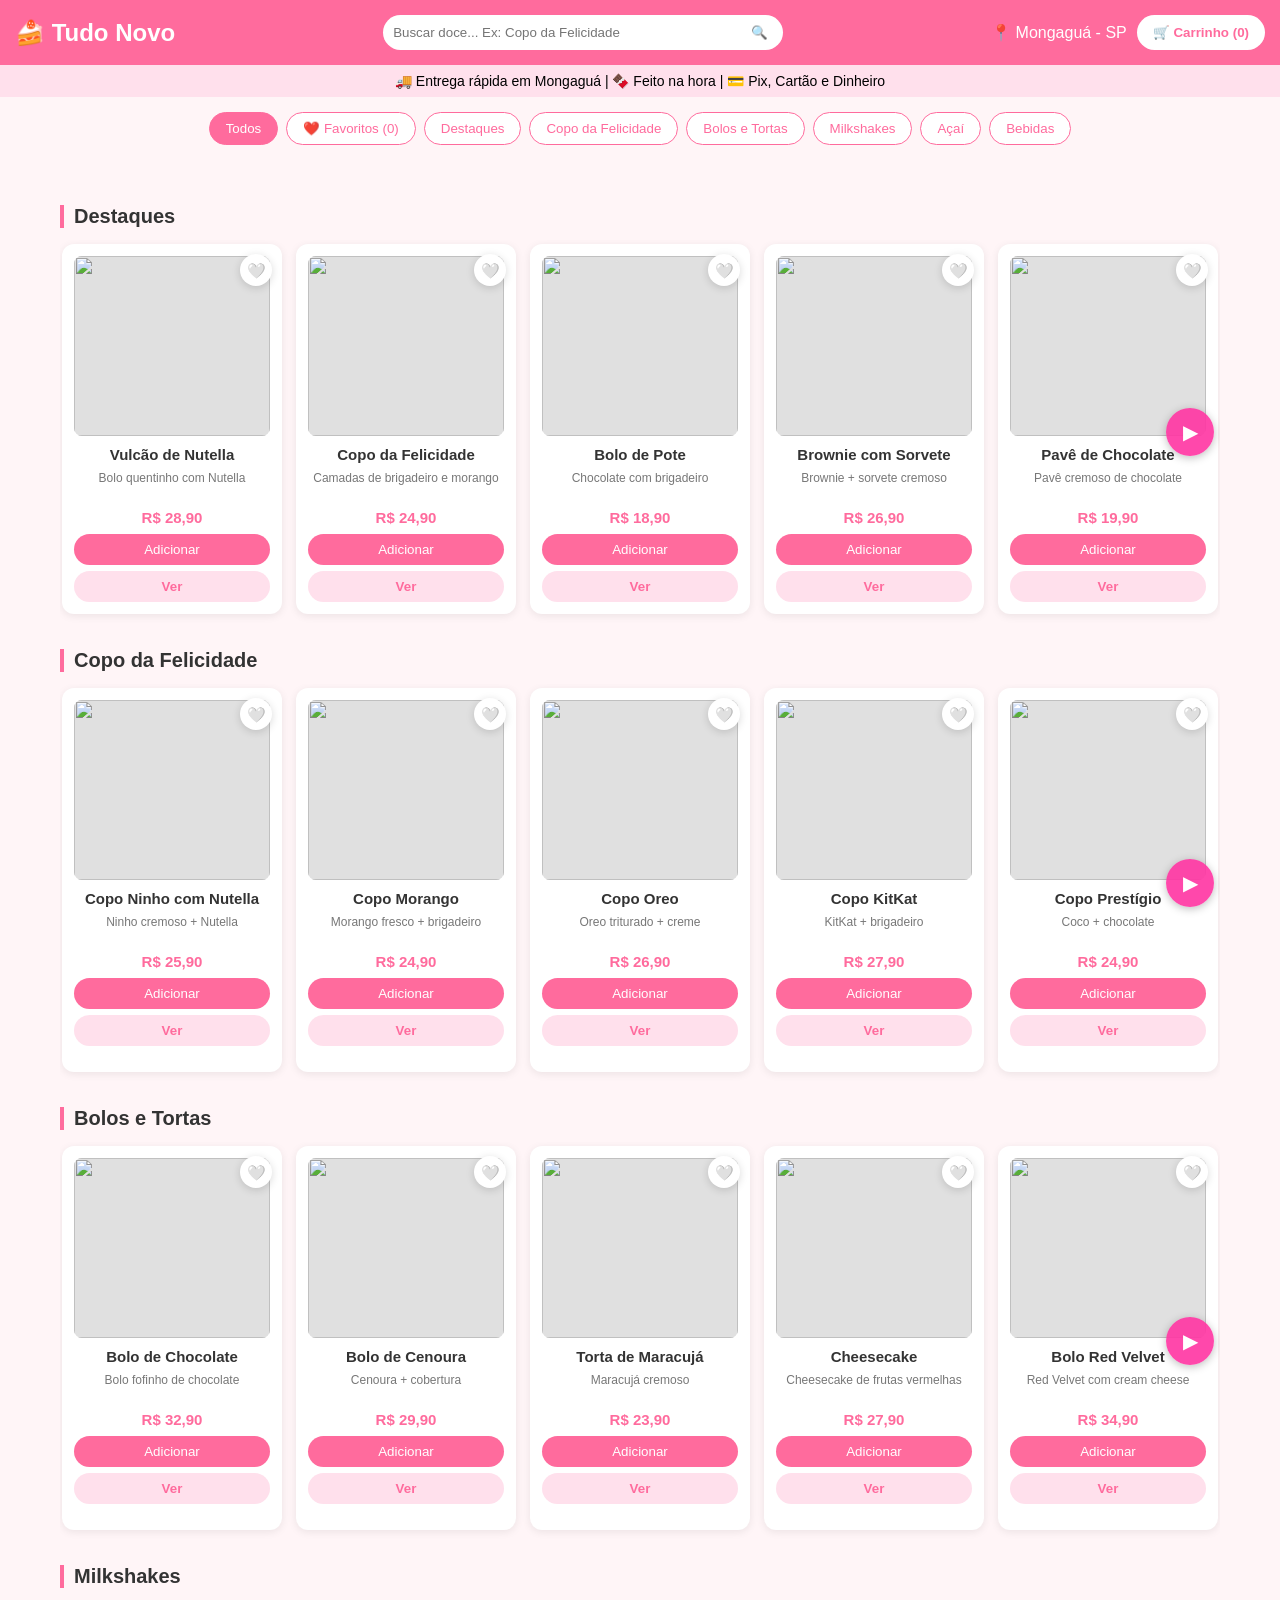
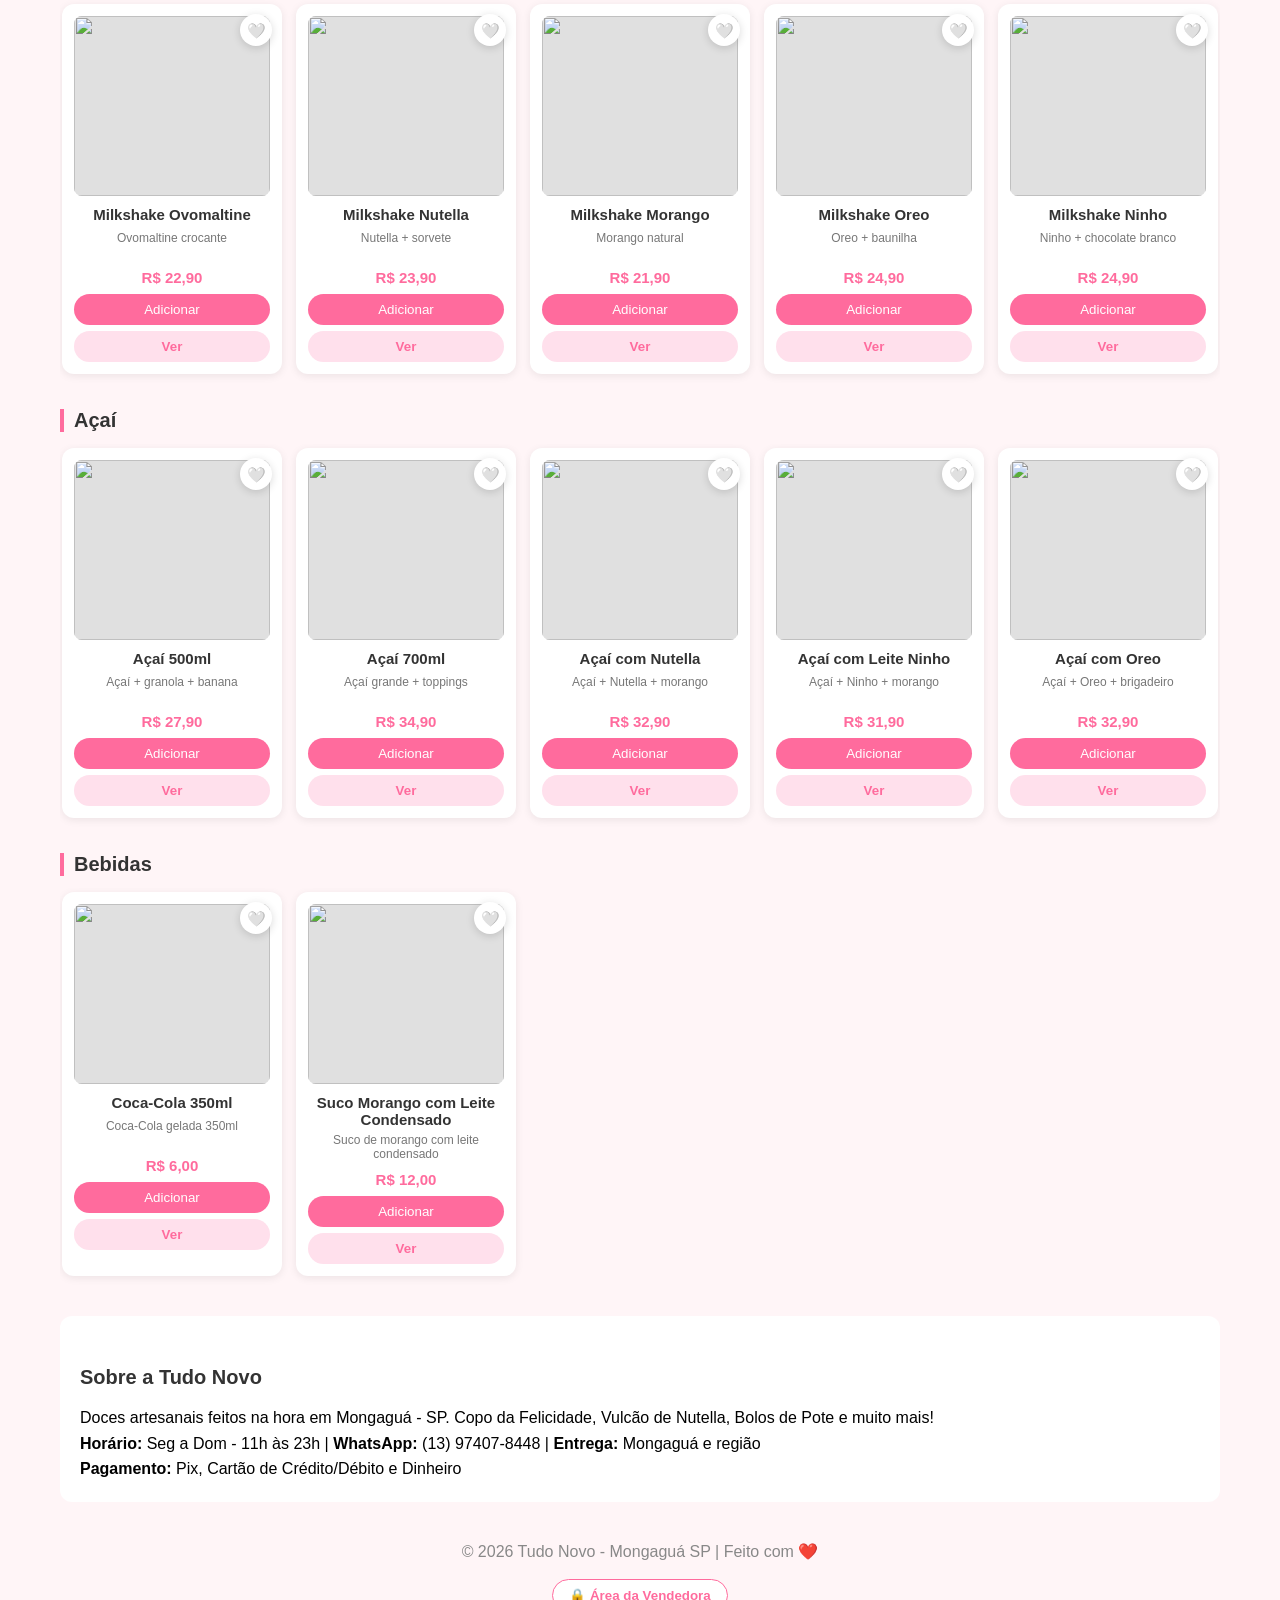
==== index.html @ 4a5af3af "tirar index da pasta" ====
<!DOCTYPE html>
<html lang="pt-BR">

<head>
    <meta charset="UTF-8">
    <meta name="viewport" content="width=device-width, initial-scale=1.0">
    <title>Tudo Novo - Sobremesas e Doces</title>
    <link rel="stylesheet" href="style.css">
    <style>
        /* Estilo do Login e Painel da Vendedora */
        .fundo-vendedora {
            display: none;
            position: fixed;
            inset: 0;
            background: rgba(0, 0, 0, 0.6);
            z-index: 999;
        }

        .modal-vendedora {
            display: none;
            position: fixed;
            top: 50%;
            left: 50%;
            transform: translate(-50%, -50%);
            background: #fff;
            padding: 25px;
            border-radius: 16px;
            width: 90%;
            max-width: 420px;
            z-index: 1000;
            box-shadow: 0 10px 30px rgba(0, 0, 0, 0.3);
        }

        .modal-vendedora h3 {
            margin: 0 0 10px;
            color: #ff6b9d;
        }

        .modal-vendedora input {
            width: 100%;
            padding: 12px;
            margin: 8px 0;
            border: 1px solid #ddd;
            border-radius: 10px;
            box-sizing: border-box;
        }

        .modal-vendedora button {
            width: 100%;
            padding: 12px;
            margin-top: 8px;
            border: none;
            border-radius: 10px;
            cursor: pointer;
            font-weight: bold;
        }

        .btn-entrar {
            background: #ff6b9d;
            color: #fff;
        }

        .btn-voltar {
            background: #eee;
            color: #333;
        }

        .btn-vendedora {
            background: #fff;
            border: 1px solid #ff6b9d;
            color: #ff6b9d;
            padding: 8px 16px;
            border-radius: 20px;
            cursor: pointer;
            font-weight: bold;
            margin-top: 10px;
        }

        .item-painel {
            display: flex;
            justify-content: space-between;
            align-items: center;
            padding: 10px 0;
            border-bottom: 1px solid #eee;
            gap: 8px;
            flex-wrap: wrap;
        }

        .item-painel b {
            flex: 1;
            font-size: 14px;
            min-width: 140px;
        }

        .item-painel button {
            width: auto;
            padding: 6px 10px;
            font-size: 13px;
        }

        .btn-disponivel {
            background: #d4edda;
            color: #155724;
        }

        .btn-esgotado {
            background: #f8d7da;
            color: #721c24;
        }

        #lista-painel {
            max-height: 350px;
            overflow-y: auto;
            margin-top: 10px;
        }

        /* ===== CONTROLE - NÚMERO + - SÓ NO PAINEL ===== */
        .controle-estoque {
            display: flex;
            align-items: center;
            gap: 6px;
        }

        .controle-estoque button {
            width: 32px !important;
            height: 32px !important;
            padding: 0 !important;
            border-radius: 50% !important;
            background: #ff6b9d !important;
            color: #fff !important;
            font-size: 18px !important;
            line-height: 1 !important;
        }

        .num-estoque {
            min-width: 30px;
            text-align: center;
            font-weight: bold;
            font-size: 15px;
            background: #fff7f0;
            border: 1px solid #ddd;
            border-radius: 8px;
            padding: 5px 6px;
        }

        .status-painel {
            font-size: 12px;
            min-width: 90px;
            text-align: right;
        }

        /* ===== BOLINHA VERMELHA - ESTOQUE BAIXO OU ESGOTADO ===== */
        .bolinha-vermelha {
            display: inline-block;
            width: 12px;
            height: 12px;
            background: #ff0000;
            border-radius: 50%;
            margin-right: 6px;
            vertical-align: middle;
            box-shadow: 0 0 5px #ff0000;
        }

        .legenda-bolinha {
            font-size: 12px;
            color: #666;
            margin: 6px 0 0;
        }
    </style>
</head>

<body>
    <header>
        <div class="logo">🍰 Tudo Novo</div>
        <div class="busca">
            <input type="text" id="busca" placeholder="Buscar doce... Ex: Copo da Felicidade">
            <button onclick="buscar()">🔍</button>
        </div>
        <div class="header-acoes">
            <span id="endereco-topo">📍 Mongaguá - SP</span>
            <button class="btn-carrinho" onclick="abrirCarrinho()">🛒 Carrinho (<span
                    id="contador-carrinho">0</span>)</button>
        </div>
    </header>

    <div class="faixa">🚚 Entrega rápida em Mongaguá | 🍫 Feito na hora | 💳 Pix, Cartão e Dinheiro</div>

    <nav class="categorias">
        <button onclick="filtrarCategoria('Todos')" class="ativo">Todos</button>
        <button onclick="filtrarCategoria('Favoritos')">❤️ Favoritos (<span id="contador-fav">0</span>)</button>
        <button onclick="filtrarCategoria('Destaques')">Destaques</button>
        <button onclick="filtrarCategoria('Copo')">Copo da Felicidade</button>
        <button onclick="filtrarCategoria('Bolos')">Bolos e Tortas</button>
        <button onclick="filtrarCategoria('Milkshake')">Milkshakes</button>
        <button onclick="filtrarCategoria('Acai')">Açaí</button>
        <button onclick="filtrarCategoria('Bebidas')">Bebidas</button>
    </nav>

    <main>
        <div id="bloco-favoritos" style="display:none">
            <h2>❤️ Meus Favoritos</h2>
            <div class="carrossel-wrap" data-cat="Favoritos">
                <div class="carrossel" id="carrossel-favoritos"></div>
                <button class="seta-esquerda">◀</button>
                <button class="seta-direita">▶</button>
            </div>
            <div id="favoritos-vazio" class="vazio-fav" style="display:none">Você ainda não favoritou nada 😢<br>Clique
                no 🤍 dos doces que você ama!</div>
        </div>

        <h2>Destaques</h2>
        <div class="carrossel-wrap" data-cat="Destaques">
            <div class="carrossel" id="carrossel-destaques"></div>
            <button class="seta-esquerda">◀</button>
            <button class="seta-direita">▶</button>
        </div>

        <h2>Copo da Felicidade</h2>
        <div class="carrossel-wrap" data-cat="Copo">
            <div class="carrossel" id="carrossel-copo"></div>
            <button class="seta-esquerda">◀</button>
            <button class="seta-direita">▶</button>
        </div>

        <h2>Bolos e Tortas</h2>
        <div class="carrossel-wrap" data-cat="Bolos">
            <div class="carrossel" id="carrossel-bolos"></div>
            <button class="seta-esquerda">◀</button>
            <button class="seta-direita">▶</button>
        </div>

        <h2>Milkshakes</h2>
        <div class="carrossel-wrap" data-cat="Milkshake">
            <div class="carrossel" id="carrossel-milkshake"></div>
            <button class="seta-esquerda">◀</button>
            <button class="seta-direita">▶</button>
        </div>

        <h2>Açaí</h2>
        <div class="carrossel-wrap" data-cat="Acai">
            <div class="carrossel" id="carrossel-acai"></div>
            <button class="seta-esquerda">◀</button>
            <button class="seta-direita">▶</button>
        </div>

        <h2>Bebidas</h2>
        <div class="carrossel-wrap" data-cat="Bebidas">
            <div class="carrossel" id="carrossel-bebidas"></div>
            <button class="seta-esquerda">◀</button>
            <button class="seta-direita">▶</button>
        </div>

        <div id="bloco-busca" style="display:none">
            <h2>Resultado da Busca</h2>
            <div id="resultado-busca" class="grade-busca"></div>
            <button onclick="limparBusca()"
                style="margin-top:10px;background:#fff;border:1px solid #ff6b9d;color:#ff6b9d;padding:8px 16px;border-radius:20px;cursor:pointer">✖
                Limpar busca</button>
        </div>

        <section class="info-loja">
            <h2>Sobre a Tudo Novo</h2>
            <p>Doces artesanais feitos na hora em Mongaguá - SP. Copo da Felicidade, Vulcão de Nutella, Bolos de Pote e
                muito mais!</p>
            <p><b>Horário:</b> Seg a Dom - 11h às 23h | <b>WhatsApp:</b> (13) 97407-8448 | <b>Entrega:</b> Mongaguá e
                região</p>
            <p><b>Pagamento:</b> Pix, Cartão de Crédito/Débito e Dinheiro</p>
        </section>
    </main>

    <div id="fundo-carrinho" class="fundo" onclick="fecharCarrinho()"></div>
    <aside id="carrinho-lateral">
        <div class="carrinho-topo">
            <h3>🛒 Seu Carrinho</h3>
            <button onclick="fecharCarrinho()">✖</button>
        </div>
        <div id="itens-carrinho"></div>
        <div class="carrinho-entrega">
            <label>Tipo de entrega:</label>
            <select id="tipo-entrega" onchange="atualizarTotal()">
                <option value="entrega">🚚 Entrega - R$ 5,00</option>
                <option value="retirada">🏃 Retirada no local - Grátis</option>
            </select>
            <input type="text" id="endereco" placeholder="Seu endereço completo...">
            <input type="text" id="nome-cliente" placeholder="Seu nome...">
            <input type="text" id="obs" placeholder="Observação... Ex: sem morango">
            <label>Forma de pagamento:</label>
            <select id="pagamento" onchange="mostrarPix()">
                <option value="Pix">Pix</option>
                <option value="Cartao">Cartão na entrega</option>
                <option value="Dinheiro">Dinheiro</option>
            </select>
            <div id="area-pix" style="display:none">
                <p><b>Chave Pix:</b> <span id="chave-pix">tudonovo@gmail.com</span></p>
                <button onclick="copiarPix()">📋 Copiar Chave Pix</button>
                <p>Após pagar, mande o comprovante no sApp.</p>
            </div>
        </div>
        <div class="carrinho-total">
            <p>Subtotal: <span id="subtotal">R$ 0,00</span></p>
            <p>Entrega: <span id="valor-entrega">R$ 5,00</span></p>
            <p><b>Total: <span id="total">R$ 0,00</span></b></p>
            <button class="btn-finalizar" onclick="finalizarPedido()">Finalizar no WhatsApp ✅</button>
            <button class="btn-limpar" onclick="limparCarrinho()">Limpar carrinho</button>
        </div>
    </aside>

    <footer>
        <p>© 2026 Tudo Novo - Mongaguá SP | Feito com ❤️</p>
        <button class="btn-vendedora" onclick="abrirLoginVendedora()">🔒 Área da Vendedora</button>
    </footer>

    <!-- LOGIN DA VENDEDORA -->
    <div id="fundo-vendedora" class="fundo-vendedora" onclick="fecharLoginVendedora()"></div>

    <div id="login-vendedora" class="modal-vendedora">
        <h3>🔒 Login da Vendedora</h3>
        <p style="font-size:14px;color:#666;margin:0;">Só você tem acesso. Coloque sua senha:</p>
        <input type="password" id="senha-vendedora" placeholder="Digite sua senha">
        <p id="erro-senha" style="color:red;font-size:13px;display:none;">Senha errada, tenta de novo!</p>
        <button class="btn-entrar" onclick="entrarPainel()">Entrar</button>
        <button class="btn-voltar" onclick="fecharLoginVendedora()">Voltar para o site</button>
    </div>

    <!-- PAINEL DA VENDEDORA -->
    <div id="painel-vendedora" class="modal-vendedora" style="max-width:520px;">
        <h3>🍰 Painel da Vendedora</h3>
        <p style="font-size:14px;color:#666;margin:0;">Use - e + para mudar o estoque. Cliente só vê Disponível /
            Esgotado:</p>
        <p class="legenda-bolinha"><span class="bolinha-vermelha"></span> = 5 ou menos, ou esgotado - tá acabando!</p>
        <div id="lista-painel"></div>
        <button class="btn-voltar" onclick="fecharPainelVendedora()">Sair do Painel</button>
    </div>

    <script src="script.js"></script>
    <script>
        // ===== PAINEL.JS DENTRO DO HTML - PRA NÃO DAR ERRO DE ARQUIVO =====
        const SENHA_VENDEDORA = "1234";

        function abrirLoginVendedora() {
            document.getElementById("login-vendedora").style.display = "block";
            document.getElementById("fundo-vendedora").style.display = "block";
        }
        function fecharLoginVendedora() {
            document.getElementById("login-vendedora").style.display = "none";
            document.getElementById("fundo-vendedora").style.display = "none";
        }
        function entrarPainel() {
            const senha = document.getElementById("senha-vendedora").value;
            if (senha === SENHA_VENDEDORA) {
                document.getElementById("erro-senha").style.display = "none";
                fecharLoginVendedora();
                document.getElementById("painel-vendedora").style.display = "block";
                document.getElementById("fundo-vendedora").style.display = "block";
                montarPainel();
            } else {
                document.getElementById("erro-senha").style.display = "block";
            }
        }
        function fecharPainelVendedora() {
            document.getElementById("painel-vendedora").style.display = "none";
            document.getElementById("fundo-vendedora").style.display = "none";
            document.getElementById("senha-vendedora").value = "";
        }
        function getEstoquePainel(id) {
            let estoques = {};
            try { estoques = JSON.parse(localStorage.getItem('estoquesTudoNovo') || '{}'); } catch (e) { }
            if (estoques[id] === undefined) estoques[id] = 10;
            return estoques[id];
        }
        function salvarEstoquePainel(id, novo) {
            let estoquesSalvos = {};
            try { estoquesSalvos = JSON.parse(localStorage.getItem('estoquesTudoNovo') || '{}'); } catch (e) { }
            estoquesSalvos[id] = novo;
            localStorage.setItem('estoquesTudoNovo', JSON.stringify(estoquesSalvos));

            // CORREÇÃO AUTOMÁTICA: atualiza a memória que o site está usando agora, sem precisar dar F5
            try {
                if (typeof estoques !== 'undefined' && estoques) estoques[id] = novo;
            } catch (e) { }
            try {
                if (typeof window !== 'undefined' && window.estoques) window.estoques[id] = novo;
            } catch (e) { }
            // Atualiza também o produto direto no PRODUTOS
            try {
                if (typeof PRODUTOS !== 'undefined' && PRODUTOS) {
                    const prod = PRODUTOS.find(p => p.id === id);
                    if (prod) {
                        prod.estoque = novo;
                        prod.disponivel = novo > 0;
                        prod.esgotado = novo === 0;
                    }
                }
            } catch (e) { }

            if (typeof PRODUTOS !== 'undefined') {
                const esgotados = PRODUTOS.filter(p => {
                    const q = p.id === id ? novo : getEstoquePainel(p.id);
                    return q === 0;
                }).map(p => p.id);
                localStorage.setItem('esgotadosTudoNovo', JSON.stringify(esgotados));
            }
        }
        function montarPainel() {
            const lista = document.getElementById("lista-painel");
            if (!lista) return;
            const produtosBase = (typeof PRODUTOS !== "undefined" && PRODUTOS.length) ? PRODUTOS : [];
            // ORDEM ALFABÉTICA A-Z - NÃO MUDA A ORDEM DO SITE, SÓ DO PAINEL
            const produtos = [...produtosBase].sort((a, b) => a.nome.localeCompare(b.nome, 'pt-BR'));
            lista.innerHTML = "";
            produtos.forEach(p => {
                const qtd = getEstoquePainel(p.id);
                const status = qtd > 0 ? '✅ Disponível' : '⛔ Esgotado';
                // BOLINHA VERMELHA: 5 ou menos, ou zerado
                const bolinha = qtd <= 5 ? `<span class="bolinha-vermelha" id="bolinha-${p.id}"></span>` : `<span class="bolinha-vermelha" id="bolinha-${p.id}" style="display:none"></span>`;
                const div = document.createElement("div");
                div.className = "item-painel";
                div.innerHTML = `
      <b>${bolinha}${p.nome}</b>
      <div class="controle-estoque">
        <button onclick="alterarEstoquePainel(${p.id}, -1)">-</button>
        <span class="num-estoque" id="num-${p.id}">${qtd}</span>
        <button onclick="alterarEstoquePainel(${p.id}, 1)">+</button>
      </div>
      <span class="status-painel" id="status-${p.id}">${status}</span>
    `;
                lista.appendChild(div);
            });
        }
        function alterarEstoquePainel(id, delta) {
            let novo = getEstoquePainel(id) + delta;
            if (novo < 0) novo = 0;
            if (novo > 999) novo = 999;
            salvarEstoquePainel(id, novo);
            const elNum = document.getElementById(`num-${id}`);
            const elStatus = document.getElementById(`status-${id}`);
            const elBolinha = document.getElementById(`bolinha-${id}`);
            if (elNum) elNum.textContent = novo;
            if (elStatus) elStatus.textContent = novo > 0 ? '✅ Disponível' : '⛔ Esgotado';
            // Atualiza a bolinha na hora também, sem precisar fechar o painel
            if (elBolinha) elBolinha.style.display = novo <= 5 ? 'inline-block' : 'none';

            // CORREÇÃO AUTOMÁTICA: força o site redesenhar na hora, sem a setinha
            try {
                if (typeof estoques !== 'undefined' && estoques) estoques[id] = novo;
            } catch (e) { }
            if (typeof aplicarEstoques === 'function') aplicarEstoques();
            if (typeof renderizarProdutos === 'function') renderizarProdutos();
            if (typeof renderizarFavoritos === 'function') renderizarFavoritos();
            if (typeof filtrarCategoria === 'function') {
                try { filtrarCategoria('Todos'); } catch (e) { }
            }
        }
    </script>

</body>

</html>
---- style.css ----
* { margin: 0; padding: 0; box-sizing: border-box; font-family: Arial, sans-serif; }
body { background: #fff5f7; }
header { background: #ff6b9d; padding: 15px; display: flex; justify-content: space-between; align-items: center; color: #fff; gap: 10px; flex-wrap: wrap; }
.logo { font-size: 24px; font-weight: bold; }
.busca { display: flex; flex: 1; max-width: 400px; }
.busca input { flex: 1; padding: 10px; border: 0; border-radius: 20px 0 0 20px; outline: none; }
.busca button { padding: 10px 15px; border: 0; background: #fff; border-radius: 0 20px 20px 0; cursor: pointer; }
.header-acoes { display: flex; gap: 10px; align-items: center; }
.btn-carrinho { background: #fff; color: #ff6b9d; border: 0; padding: 10px 16px; border-radius: 20px; font-weight: bold; cursor: pointer; }
.faixa { background: #ffe0ec; text-align: center; padding: 8px; font-size: 14px; }
.categorias { display: flex; gap: 8px; justify-content: center; flex-wrap: wrap; padding: 15px; }
.categorias button { padding: 8px 16px; border: 1px solid #ff6b9d; background: #fff; color: #ff6b9d; border-radius: 20px; cursor: pointer; }
.categorias button.ativo, .categorias button:hover { background: #ff6b9d; color: #fff; }
main { max-width: 1200px; margin: 0 auto; padding: 20px; }
.info-loja { background: #fff; padding: 20px; border-radius: 12px; margin-top: 30px; line-height: 1.6; }
.info-loja h2 { border-left: none; padding-left: 0; }
footer { text-align: center; padding: 20px; color: #888; }

/* ============ TÍTULOS COMO ANTES ============ */
h2 { margin: 25px 0 12px 0; color: #333; font-size: 20px; border-left: 4px solid #ff6b9d; padding-left: 10px; }

/* ============ CARROSSEL - PERFEITO, NÃO MEXER ============ */
.carrossel-wrap { position: relative; overflow: hidden; }
.carrossel { display: flex; gap: 14px; transition: transform 0.4s ease; padding: 4px 2px 10px 2px; }

/* ============ CARDS COMO ANTES ============ */
.carrossel .card {
  min-width: calc((100% - 56px) / 5);
  max-width: calc((100% - 56px) / 5);
  flex-shrink: 0; background: #fff; border-radius: 12px; padding: 12px;
  box-shadow: 0 2px 8px rgba(0,0,0,0.08); text-align: center; overflow: hidden;
  position: relative;
}
.carrossel .card img { width: 100%; height: 180px; object-fit: cover; border-radius: 8px; background: #e0e0e0; display: block; }
.carrossel .card h3 { font-size: 15px; margin: 10px 0 5px 0; min-height: 20px; color: #333; }
.carrossel .card .desc { font-size: 12px; color: #777; margin-bottom: 6px; min-height: 32px; }
.carrossel .card .preco { color: #ff6b9d; font-weight: bold; margin-bottom: 8px; font-size: 15px; }
.carrossel .card .botoes { display: flex; flex-direction: column; gap: 6px; }
.carrossel .card .btn-add { background: #ff6b9d; color: #fff; border: 0; padding: 8px 14px; border-radius: 20px; cursor: pointer; width: 100%; }
.carrossel .card .btn-add:hover { background: #e05585; }
.carrossel .card .btn-ver { background: #ffe0ec; color: #ff6b9d; border: 0; padding: 8px 14px; border-radius: 20px; cursor: pointer; width: 100%; font-weight: bold; }

/* ============ CORAÇÃO DENTRO DOS CARDS - IGUAL 2ª IMAGEM ============ */
.btn-fav {
  position: absolute; top: 10px; right: 10px;
  width: 32px; height: 32px;
  border-radius: 50%;
  background: #fff;
  border: 0;
  font-size: 15px;
  cursor: pointer;
  box-shadow: 0 2px 8px rgba(0,0,0,0.15);
  z-index: 2;
  display: flex; align-items: center; justify-content: center;
  line-height: 1;
  padding: 0;
}
.btn-fav.ativo { background: #ffe0ec; }

/* ============ SETINHA DO CARROSSEL - MAIOR + COR #ff35a2e6 ============ */
.seta-esquerda, .seta-direita {
  position: absolute; top: 50%; transform: translateY(-50%);
  width: 48px; height: 48px; border-radius: 50%; background: #ff35a2e6;
  color: #fff; border: 0; box-shadow: 0 2px 8px rgba(0,0,0,0.25);
  font-size: 20px; cursor: pointer; z-index: 5;
  display: flex; align-items: center; justify-content: center;
}
.seta-esquerda:hover, .seta-direita:hover { background: #ff35a2e6; color: #fff; }
.seta-esquerda { left: 6px; } .seta-direita { right: 6px; }

/* BUSCA - MESMO ESTILO DO CARD DE ANTES */
.grade-busca { display: flex; flex-wrap: wrap; gap: 14px; }
.grade-busca .card { width: calc((100% - 56px) / 5); background: #fff; border-radius: 12px; padding: 12px; box-shadow: 0 2px 8px rgba(0,0,0,0.08); text-align: center; position: relative; }
.grade-busca .card img { width: 100%; height: 180px; object-fit: cover; border-radius: 8px; background: #e0e0e0; }
.grade-busca .card h3 { font-size: 15px; margin: 10px 0 5px 0; }
.grade-busca .card .desc { font-size: 12px; color: #777; margin-bottom: 6px; }
.grade-busca .card .preco { color: #ff6b9d; font-weight: bold; margin-bottom: 8px; }
.grade-busca .card .btn-add { background: #ff6b9d; color: #fff; border: 0; padding: 8px 14px; border-radius: 20px; cursor: pointer; width: 100%; }
.grade-busca .card .btn-ver { background: #ffe0ec; color: #ff6b9d; border: 0; padding: 8px 14px; border-radius: 20px; cursor: pointer; width: 100%; font-weight: bold; margin-top: 6px; }

/* CARRINHO */
.fundo { display: none; position: fixed; inset: 0; background: rgba(0,0,0,0.5); z-index: 90; }
.fundo.aberto { display: block; }
#carrinho-lateral { position: fixed; top: 0; right: -400px; width: 380px; max-width: 95vw; height: 100%; background: #fff; z-index: 100; transition: right 0.3s; display: flex; flex-direction: column; }
#carrinho-lateral.aberto { right: 0; }
.carrinho-topo { display: flex; justify-content: space-between; align-items: center; padding: 15px; background: #ff6b9d; color: #fff; }
.carrinho-topo button { background: none; border: 0; color: #fff; font-size: 18px; cursor: pointer; }
#itens-carrinho { flex: 1; overflow-y: auto; padding: 10px; }
.item-carrinho { display: flex; gap: 10px; align-items: center; border-bottom: 1px solid #eee; padding: 10px 0; }
.item-carrinho img { width: 60px; height: 60px; object-fit: cover; border-radius: 8px; background: #eee; }
.item-carrinho .info { flex: 1; }
.item-carrinho .qtd button { width: 26px; height: 26px; border-radius: 50%; border: 1px solid #ddd; background: #fff; cursor: pointer; }
.carrinho-entrega { padding: 12px; border-top: 1px solid #eee; display: flex; flex-direction: column; gap: 8px; }
.carrinho-entrega input, .carrinho-entrega select { padding: 9px; border: 1px solid #ddd; border-radius: 8px; }
#area-pix { background: #fff5f7; padding: 10px; border-radius: 8px; font-size: 13px; }
#area-pix button { background: #ff6b9d; color: #fff; border: 0; padding: 8px; border-radius: 8px; cursor: pointer; margin: 5px 0; }
.carrinho-total { padding: 15px; border-top: 2px solid #ff6b9d; }
.btn-finalizar { width: 100%; background: #25d366; color: #fff; border: 0; padding: 12px; border-radius: 10px; font-weight: bold; cursor: pointer; margin-top: 8px; }
.btn-limpar { width: 100%; background: none; border: 0; color: #999; padding: 8px; cursor: pointer; }

@media (max-width: 992px) {
  .carrossel .card { min-width: calc((100% - 14px) / 2); max-width: calc((100% - 14px) / 2); }
  .grade-busca .card { width: calc((100% - 14px) / 2); }
}
@media (max-width: 768px) {
  .carrossel .card { min-width: 100%; max-width: 100%; }
  .grade-busca .card { width: 100%; }
  .seta-esquerda { left: 2px; } .seta-direita { right: 2px; }
  header { flex-direction: column; } .busca { width: 100%; max-width: none; }
}

/* ============ LOGIN E PAINEL DA VENDEDORA - NOVO, NÃO MEXER NO RESTO ============ */
footer { display: flex; flex-direction: column; align-items: center; gap: 8px; }
.btn-vendedora { background: #fff; border: 1px solid #ff6b9d; color: #ff6b9d; padding: 8px 16px; border-radius: 20px; cursor: pointer; font-weight: bold; }
.btn-vendedora:hover { background: #ff6b9d; color: #fff; }

.fundo-vendedora { display: none; position: fixed; inset: 0; background: rgba(0,0,0,0.6); z-index: 999; }
.modal-vendedora { display: none; position: fixed; top: 50%; left: 50%; transform: translate(-50%,-50%); background: #fff; padding: 25px; border-radius: 16px; width: 90%; max-width: 420px; z-index: 1000; box-shadow: 0 10px 30px rgba(0,0,0,0.3); text-align: left; }
.modal-vendedora h3 { margin: 0 0 10px; color: #ff6b9d; font-size: 20px; border: none; padding: 0; }
.modal-vendedora p { font-size: 14px; color: #666; margin: 0 0 8px; }
.modal-vendedora input { width: 100%; padding: 12px; margin: 8px 0; border: 1px solid #ddd; border-radius: 10px; }
.modal-vendedora button { width: 100%; padding: 12px; margin-top: 8px; border: none; border-radius: 10px; cursor: pointer; font-weight: bold; }
.btn-entrar { background: #ff6b9d; color: #fff; }
.btn-voltar { background: #eee; color: #333; }
#erro-senha { color: red !important; font-size: 13px; display: none; }

#painel-vendedora { max-width: 520px; }
#lista-painel { max-height: 350px; overflow-y: auto; margin-top: 10px; }
.item-painel { display: flex; justify-content: space-between; align-items: center; padding: 10px 0; border-bottom: 1px solid #eee; gap: 8px; }
.item-painel b { flex: 1; font-size: 14px; color: #333; }
.item-painel button { width: auto; padding: 6px 12px; font-size: 13px; margin: 0; }
.btn-disponivel { background: #d4edda; color: #155724; }
.btn-esgotado { background: #f8d7da; color: #721c24; }

/* Card esgotado na vitrine - quando a vendedora marcar esgotado */
.card.esgotado { opacity: 0.6; }
.card.esgotado .btn-add { background: #ccc !important; cursor: not-allowed; }
.badge-esgotado { position: absolute; top: 10px; left: 10px; background: #ff4757; color: #fff; font-size: 11px; font-weight: bold; padding: 4px 8px; border-radius: 10px; z-index: 3; }
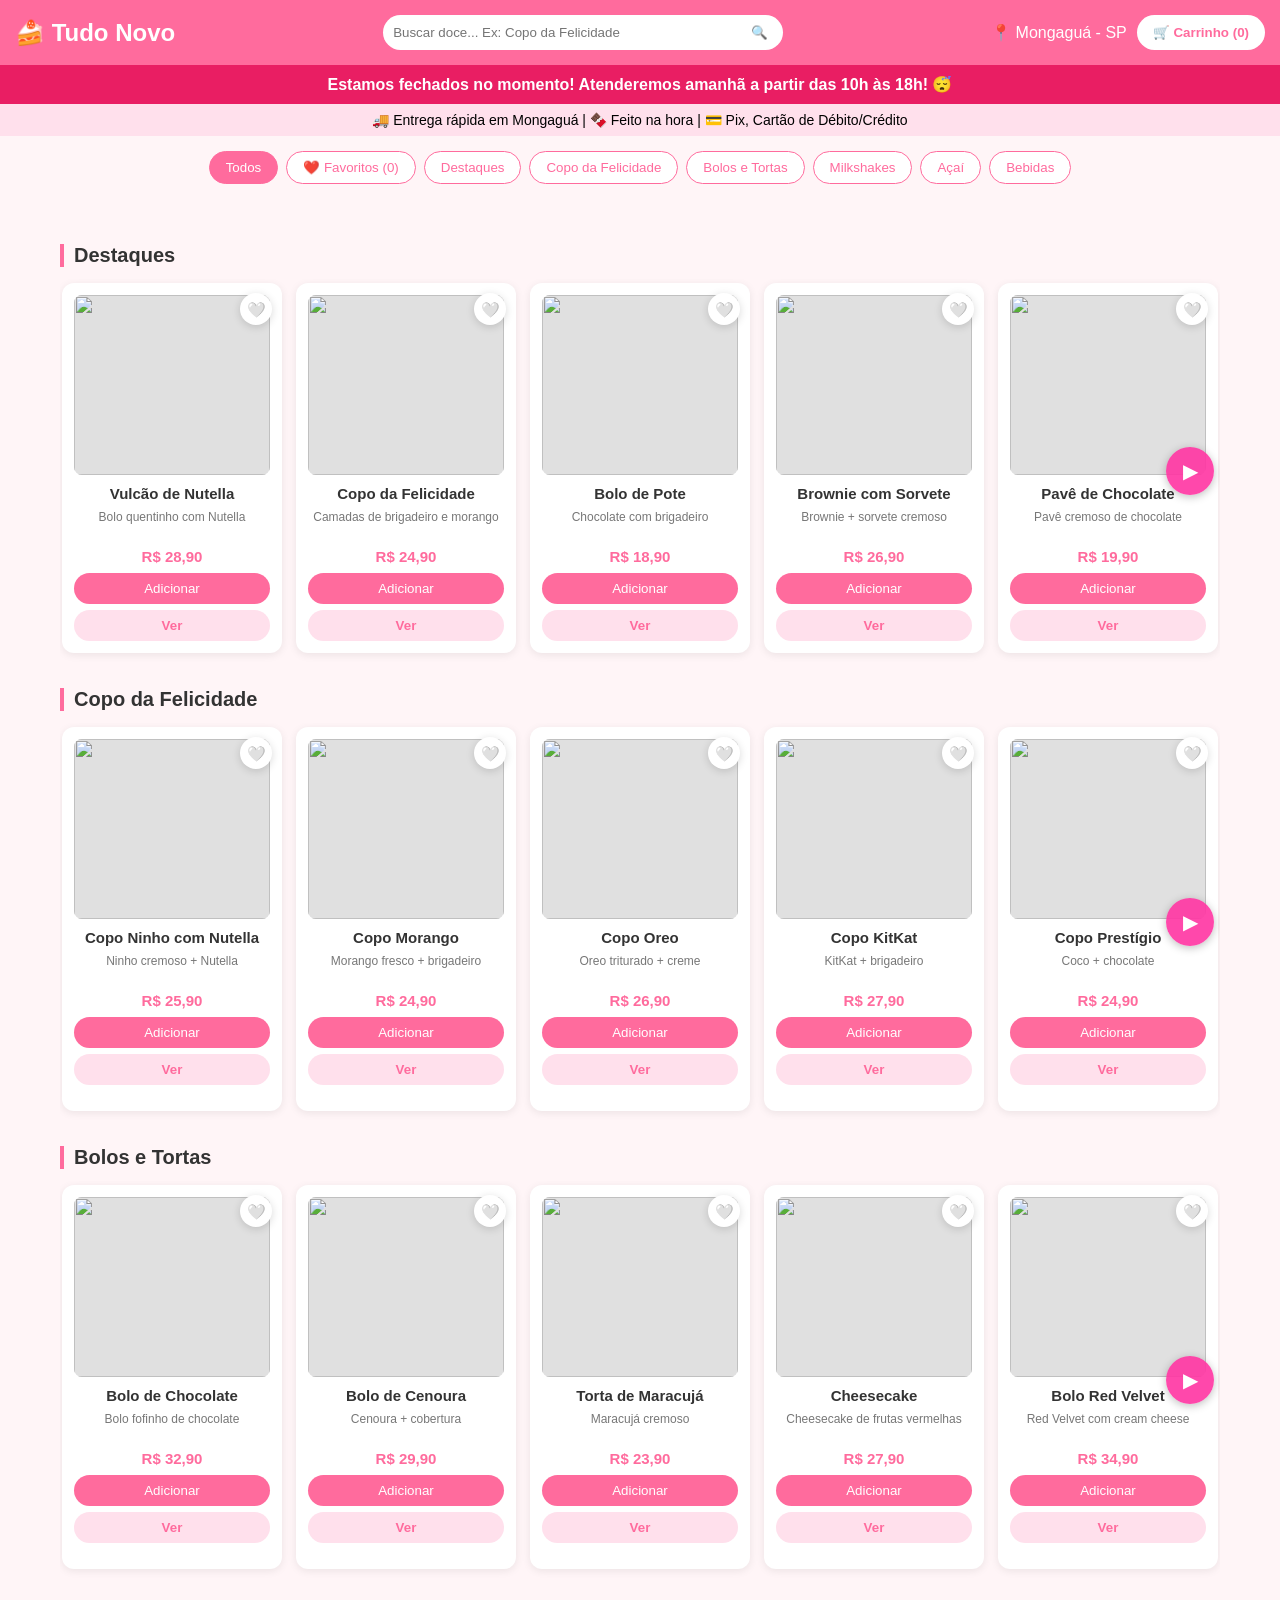
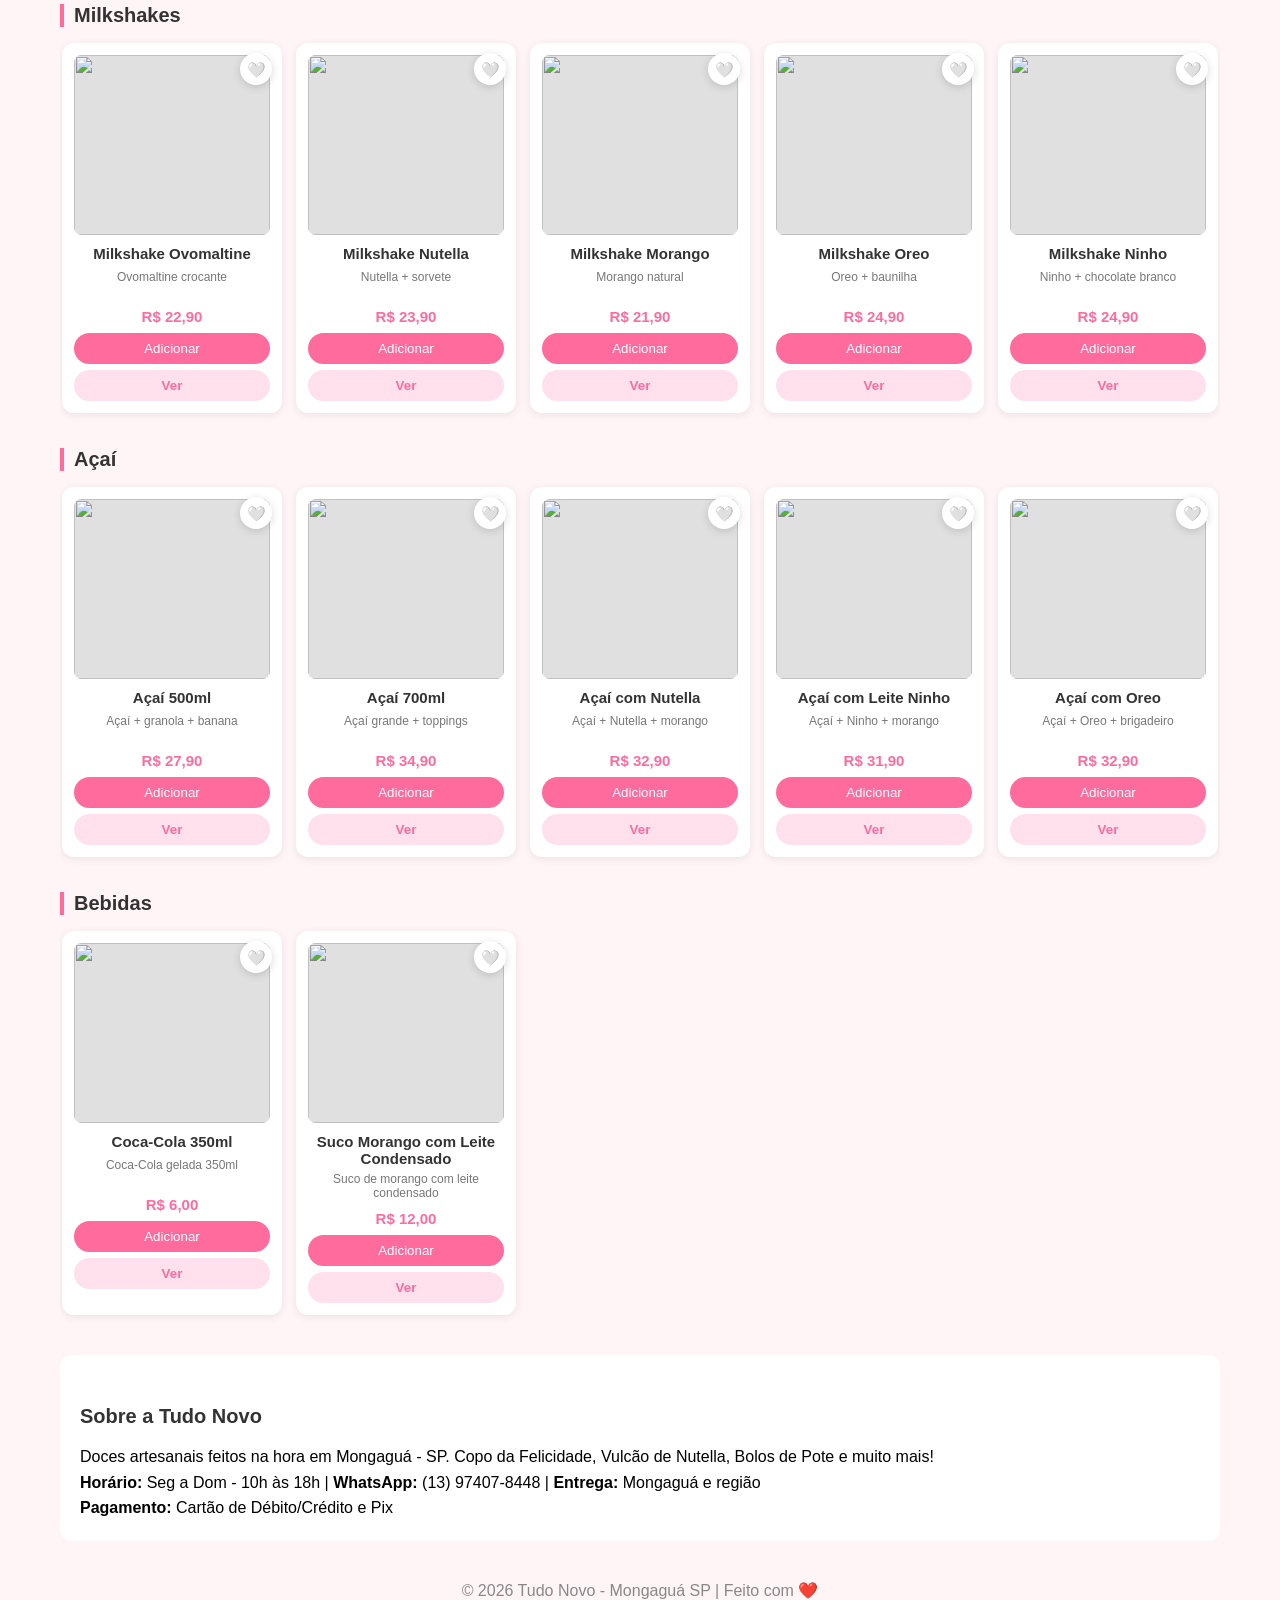
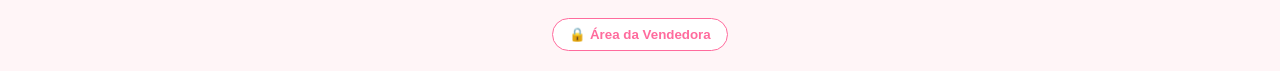
==== commit f4807b0a: "tirar index da pasta" ====
--- a/index.html
+++ b/index.html
@@ -7,7 +7,6 @@
     <title>Tudo Novo - Sobremesas e Doces</title>
     <link rel="stylesheet" href="style.css">
     <style>
-        /* Estilo do Login e Painel da Vendedora */
         .fundo-vendedora {
             display: none;
             position: fixed;
@@ -23,12 +22,14 @@
             left: 50%;
             transform: translate(-50%, -50%);
             background: #fff;
-            padding: 25px;
+            padding: 20px;
             border-radius: 16px;
             width: 90%;
             max-width: 420px;
             z-index: 1000;
             box-shadow: 0 10px 30px rgba(0, 0, 0, 0.3);
+            max-height: 92vh;
+            overflow-y: auto;
         }
 
         .modal-vendedora h3 {
@@ -109,12 +110,11 @@
         }
 
         #lista-painel {
-            max-height: 350px;
+            max-height: 300px;
             overflow-y: auto;
             margin-top: 10px;
         }
 
-        /* ===== CONTROLE - NÚMERO + - SÓ NO PAINEL ===== */
         .controle-estoque {
             display: flex;
             align-items: center;
@@ -149,7 +149,6 @@
             text-align: right;
         }
 
-        /* ===== BOLINHA VERMELHA - ESTOQUE BAIXO OU ESGOTADO ===== */
         .bolinha-vermelha {
             display: inline-block;
             width: 12px;
@@ -166,6 +165,123 @@
             color: #666;
             margin: 6px 0 0;
         }
+
+        /* ===== CONTROLES LADO A LADO ===== */
+        .controles-topo {
+            display: flex;
+            gap: 8px;
+            margin: 10px 0;
+        }
+
+        .box-loja,
+        .box-entrega {
+            flex: 1;
+            border-radius: 12px;
+            padding: 10px 8px;
+            text-align: center;
+        }
+
+        .box-loja {
+            background: #fff7f0;
+            border: 2px solid #ff6b9d;
+        }
+
+        .box-entrega {
+            background: #fffbe6;
+            border: 2px solid #ff9800;
+        }
+
+        .box-loja h4,
+        .box-entrega h4 {
+            margin: 0 0 6px;
+            color: #333;
+            font-size: 13px;
+        }
+
+        #status-loja-painel,
+        #status-entrega-painel {
+            font-weight: bold;
+            font-size: 12px;
+            margin: 4px 0 8px;
+            line-height: 1.2;
+            min-height: 28px;
+            display: flex;
+            align-items: center;
+            justify-content: center;
+        }
+
+        #btn-alternar-loja,
+        #btn-alternar-entrega {
+            font-size: 12px !important;
+            padding: 10px 4px !important;
+            line-height: 1.2;
+        }
+
+        .btn-fechar-loja,
+        .btn-pausar-entrega {
+            background: #e91e63 !important;
+            color: #fff !important;
+        }
+
+        .btn-abrir-loja,
+        .btn-ligar-entrega {
+            background: #28a745 !important;
+            color: #fff !important;
+        }
+
+        /* ===== BUSCA DENTRO DO PAINEL ===== */
+        .busca-painel {
+            display: flex;
+            gap: 6px;
+            align-items: center;
+            margin: 10px 0 4px;
+        }
+
+        .busca-painel input {
+            flex: 1;
+            margin: 0 !important;
+            border: 2px solid #ff6b9d !important;
+        }
+
+        .busca-painel button {
+            width: 44px !important;
+            margin: 0 !important;
+            padding: 12px 0 !important;
+            background: #eee !important;
+            color: #333 !important;
+        }
+
+        #nenhum-painel {
+            text-align: center;
+            color: #888;
+            font-size: 14px;
+            padding: 15px 0;
+            display: none;
+        }
+
+        /* ===== AVISO SÓ RETIRADA NO CARRINHO - PASSO 2 ===== */
+        .aviso-so-retirada {
+            display: none;
+            background: #fff3cd;
+            border: 2px solid #ff9800;
+            border-radius: 10px;
+            padding: 10px;
+            margin-bottom: 10px;
+            text-align: center;
+            color: #664d03;
+        }
+
+        .aviso-so-retirada b {
+            font-size: 14px;
+            display: block;
+            margin-bottom: 4px;
+        }
+
+        .aviso-so-retirada span {
+            font-size: 12px;
+            line-height: 1.4;
+            display: block;
+        }
     </style>
 </head>
 
@@ -183,7 +299,18 @@
         </div>
     </header>
 
-    <div class="faixa">🚚 Entrega rápida em Mongaguá | 🍫 Feito na hora | 💳 Pix, Cartão e Dinheiro</div>
+    <div id="aviso-fechado"
+        style="display:none; background:#e91e63; color:#fff; text-align:center; padding:10px; font-weight:700;">
+        Estamos fechados no momento! Atenderemos amanhã a partir das 10h às 18h! 😴
+    </div>
+
+    <!-- ===== FAIXA AMARELA SÓ RETIRADA - PASSO 2 ===== -->
+    <div id="aviso-sem-entrega"
+        style="display:none; background:#ff9800; color:#fff; text-align:center; padding:10px; font-weight:700;">
+        ⚠️ Hoje trabalharemos apenas com retirada no local. Entregas temporariamente indisponíveis.
+    </div>
+
+    <div class="faixa">🚚 Entrega rápida em Mongaguá | 🍫 Feito na hora | 💳 Pix, Cartão de Débito/Crédito</div>
 
     <nav class="categorias">
         <button onclick="filtrarCategoria('Todos')" class="ativo">Todos</button>
@@ -210,44 +337,33 @@
 
         <h2>Destaques</h2>
         <div class="carrossel-wrap" data-cat="Destaques">
-            <div class="carrossel" id="carrossel-destaques"></div>
-            <button class="seta-esquerda">◀</button>
-            <button class="seta-direita">▶</button>
-        </div>
-
+            <div class="carrossel" id="carrossel-destaques"></div><button class="seta-esquerda">◀</button><button
+                class="seta-direita">▶</button>
+        </div>
         <h2>Copo da Felicidade</h2>
         <div class="carrossel-wrap" data-cat="Copo">
-            <div class="carrossel" id="carrossel-copo"></div>
-            <button class="seta-esquerda">◀</button>
-            <button class="seta-direita">▶</button>
-        </div>
-
+            <div class="carrossel" id="carrossel-copo"></div><button class="seta-esquerda">◀</button><button
+                class="seta-direita">▶</button>
+        </div>
         <h2>Bolos e Tortas</h2>
         <div class="carrossel-wrap" data-cat="Bolos">
-            <div class="carrossel" id="carrossel-bolos"></div>
-            <button class="seta-esquerda">◀</button>
-            <button class="seta-direita">▶</button>
-        </div>
-
+            <div class="carrossel" id="carrossel-bolos"></div><button class="seta-esquerda">◀</button><button
+                class="seta-direita">▶</button>
+        </div>
         <h2>Milkshakes</h2>
         <div class="carrossel-wrap" data-cat="Milkshake">
-            <div class="carrossel" id="carrossel-milkshake"></div>
-            <button class="seta-esquerda">◀</button>
-            <button class="seta-direita">▶</button>
-        </div>
-
+            <div class="carrossel" id="carrossel-milkshake"></div><button class="seta-esquerda">◀</button><button
+                class="seta-direita">▶</button>
+        </div>
         <h2>Açaí</h2>
         <div class="carrossel-wrap" data-cat="Acai">
-            <div class="carrossel" id="carrossel-acai"></div>
-            <button class="seta-esquerda">◀</button>
-            <button class="seta-direita">▶</button>
-        </div>
-
+            <div class="carrossel" id="carrossel-acai"></div><button class="seta-esquerda">◀</button><button
+                class="seta-direita">▶</button>
+        </div>
         <h2>Bebidas</h2>
         <div class="carrossel-wrap" data-cat="Bebidas">
-            <div class="carrossel" id="carrossel-bebidas"></div>
-            <button class="seta-esquerda">◀</button>
-            <button class="seta-direita">▶</button>
+            <div class="carrossel" id="carrossel-bebidas"></div><button class="seta-esquerda">◀</button><button
+                class="seta-direita">▶</button>
         </div>
 
         <div id="bloco-busca" style="display:none">
@@ -262,20 +378,25 @@
             <h2>Sobre a Tudo Novo</h2>
             <p>Doces artesanais feitos na hora em Mongaguá - SP. Copo da Felicidade, Vulcão de Nutella, Bolos de Pote e
                 muito mais!</p>
-            <p><b>Horário:</b> Seg a Dom - 11h às 23h | <b>WhatsApp:</b> (13) 97407-8448 | <b>Entrega:</b> Mongaguá e
+            <p><b>Horário:</b> Seg a Dom - 10h às 18h | <b>WhatsApp:</b> (13) 97407-8448 | <b>Entrega:</b> Mongaguá e
                 região</p>
-            <p><b>Pagamento:</b> Pix, Cartão de Crédito/Débito e Dinheiro</p>
+            <p><b>Pagamento:</b> Cartão de Débito/Crédito e Pix</p>
         </section>
     </main>
 
     <div id="fundo-carrinho" class="fundo" onclick="fecharCarrinho()"></div>
     <aside id="carrinho-lateral">
         <div class="carrinho-topo">
-            <h3>🛒 Seu Carrinho</h3>
-            <button onclick="fecharCarrinho()">✖</button>
+            <h3>🛒 Seu Carrinho</h3><button onclick="fecharCarrinho()">✖</button>
         </div>
         <div id="itens-carrinho"></div>
         <div class="carrinho-entrega">
+            <!-- ===== AVISO SÓ RETIRADA DENTRO DO CARRINHO ===== -->
+            <div id="aviso-so-retirada-carrinho" class="aviso-so-retirada">
+                <b>🏃 Hoje só retirada!</b>
+                <span>Hoje trabalharemos apenas com retirada no local.<br>Entregas temporariamente
+                    indisponíveis.<br>Agradecemos a compreensão!</span>
+            </div>
             <label>Tipo de entrega:</label>
             <select id="tipo-entrega" onchange="atualizarTotal()">
                 <option value="entrega">🚚 Entrega - R$ 5,00</option>
@@ -288,12 +409,11 @@
             <select id="pagamento" onchange="mostrarPix()">
                 <option value="Pix">Pix</option>
                 <option value="Cartao">Cartão na entrega</option>
-                <option value="Dinheiro">Dinheiro</option>
             </select>
             <div id="area-pix" style="display:none">
-                <p><b>Chave Pix:</b> <span id="chave-pix">tudonovo@gmail.com</span></p>
+                <p><b>Chave Pix:</b> <span id="chave-pix">44.606.808/0001-92</span></p>
                 <button onclick="copiarPix()">📋 Copiar Chave Pix</button>
-                <p>Após pagar, mande o comprovante no sApp.</p>
+                <p>Após pagar, mande o comprovante no WhatsApp.</p>
             </div>
         </div>
         <div class="carrinho-total">
@@ -310,9 +430,7 @@
         <button class="btn-vendedora" onclick="abrirLoginVendedora()">🔒 Área da Vendedora</button>
     </footer>
 
-    <!-- LOGIN DA VENDEDORA -->
     <div id="fundo-vendedora" class="fundo-vendedora" onclick="fecharLoginVendedora()"></div>
-
     <div id="login-vendedora" class="modal-vendedora">
         <h3>🔒 Login da Vendedora</h3>
         <p style="font-size:14px;color:#666;margin:0;">Só você tem acesso. Coloque sua senha:</p>
@@ -321,138 +439,197 @@
         <button class="btn-entrar" onclick="entrarPainel()">Entrar</button>
         <button class="btn-voltar" onclick="fecharLoginVendedora()">Voltar para o site</button>
     </div>
-
-    <!-- PAINEL DA VENDEDORA -->
     <div id="painel-vendedora" class="modal-vendedora" style="max-width:520px;">
         <h3>🍰 Painel da Vendedora</h3>
+        <div class="controles-topo">
+            <div class="box-loja">
+                <h4>🏪 Loja</h4>
+                <div id="status-loja-painel">🟢 LOJA ABERTA</div>
+                <button id="btn-alternar-loja" class="btn-fechar-loja" onclick="alternarLoja()">🔴 FECHAR LOJA</button>
+            </div>
+            <div class="box-entrega">
+                <h4>🚚 Entrega</h4>
+                <div id="status-entrega-painel">🟢 ENTREGA LIGADA</div>
+                <button id="btn-alternar-entrega" class="btn-pausar-entrega" onclick="alternarEntrega()">🔴 PAUSAR
+                    ENTREGA</button>
+            </div>
+        </div>
+        <div class="busca-painel">
+            <input type="text" id="busca-painel" placeholder="🔍 Pesquisar produto... Ex: Copo, Açaí"
+                oninput="filtrarPainel()">
+            <button onclick="limparBuscaPainel()">✖</button>
+        </div>
         <p style="font-size:14px;color:#666;margin:0;">Use - e + para mudar o estoque. Cliente só vê Disponível /
             Esgotado:</p>
         <p class="legenda-bolinha"><span class="bolinha-vermelha"></span> = 5 ou menos, ou esgotado - tá acabando!</p>
         <div id="lista-painel"></div>
+        <div id="nenhum-painel">Nenhum produto encontrado 😢<br>Tenta outro nome!</div>
         <button class="btn-voltar" onclick="fecharPainelVendedora()">Sair do Painel</button>
     </div>
 
     <script src="script.js"></script>
     <script>
-        // ===== PAINEL.JS DENTRO DO HTML - PRA NÃO DAR ERRO DE ARQUIVO =====
         const SENHA_VENDEDORA = "1234";
-
-        function abrirLoginVendedora() {
-            document.getElementById("login-vendedora").style.display = "block";
-            document.getElementById("fundo-vendedora").style.display = "block";
-        }
-        function fecharLoginVendedora() {
-            document.getElementById("login-vendedora").style.display = "none";
-            document.getElementById("fundo-vendedora").style.display = "none";
-        }
+        function abrirLoginVendedora() { document.getElementById("login-vendedora").style.display = "block"; document.getElementById("fundo-vendedora").style.display = "block"; }
+        function fecharLoginVendedora() { document.getElementById("login-vendedora").style.display = "none"; document.getElementById("fundo-vendedora").style.display = "none"; }
         function entrarPainel() {
             const senha = document.getElementById("senha-vendedora").value;
             if (senha === SENHA_VENDEDORA) {
-                document.getElementById("erro-senha").style.display = "none";
-                fecharLoginVendedora();
-                document.getElementById("painel-vendedora").style.display = "block";
-                document.getElementById("fundo-vendedora").style.display = "block";
-                montarPainel();
-            } else {
-                document.getElementById("erro-senha").style.display = "block";
+                document.getElementById("erro-senha").style.display = "none"; fecharLoginVendedora();
+                document.getElementById("painel-vendedora").style.display = "block"; document.getElementById("fundo-vendedora").style.display = "block";
+                const inp = document.getElementById("busca-painel"); if (inp) inp.value = "";
+                montarPainel(); atualizarBotaoLoja(); atualizarBotaoEntrega();
             }
-        }
-        function fecharPainelVendedora() {
-            document.getElementById("painel-vendedora").style.display = "none";
-            document.getElementById("fundo-vendedora").style.display = "none";
-            document.getElementById("senha-vendedora").value = "";
-        }
-        function getEstoquePainel(id) {
-            let estoques = {};
-            try { estoques = JSON.parse(localStorage.getItem('estoquesTudoNovo') || '{}'); } catch (e) { }
-            if (estoques[id] === undefined) estoques[id] = 10;
-            return estoques[id];
-        }
+            else { document.getElementById("erro-senha").style.display = "block"; }
+        }
+        function fecharPainelVendedora() { document.getElementById("painel-vendedora").style.display = "none"; document.getElementById("fundo-vendedora").style.display = "none"; document.getElementById("senha-vendedora").value = ""; }
+        function getEstoquePainel(id) { let estoques = {}; try { estoques = JSON.parse(localStorage.getItem('estoquesTudoNovo') || '{}'); } catch (e) { } if (estoques[id] === undefined) estoques[id] = 10; return estoques[id]; }
         function salvarEstoquePainel(id, novo) {
-            let estoquesSalvos = {};
-            try { estoquesSalvos = JSON.parse(localStorage.getItem('estoquesTudoNovo') || '{}'); } catch (e) { }
-            estoquesSalvos[id] = novo;
-            localStorage.setItem('estoquesTudoNovo', JSON.stringify(estoquesSalvos));
-
-            // CORREÇÃO AUTOMÁTICA: atualiza a memória que o site está usando agora, sem precisar dar F5
-            try {
-                if (typeof estoques !== 'undefined' && estoques) estoques[id] = novo;
-            } catch (e) { }
-            try {
-                if (typeof window !== 'undefined' && window.estoques) window.estoques[id] = novo;
-            } catch (e) { }
-            // Atualiza também o produto direto no PRODUTOS
-            try {
-                if (typeof PRODUTOS !== 'undefined' && PRODUTOS) {
-                    const prod = PRODUTOS.find(p => p.id === id);
-                    if (prod) {
-                        prod.estoque = novo;
-                        prod.disponivel = novo > 0;
-                        prod.esgotado = novo === 0;
-                    }
-                }
-            } catch (e) { }
-
-            if (typeof PRODUTOS !== 'undefined') {
-                const esgotados = PRODUTOS.filter(p => {
-                    const q = p.id === id ? novo : getEstoquePainel(p.id);
-                    return q === 0;
-                }).map(p => p.id);
-                localStorage.setItem('esgotadosTudoNovo', JSON.stringify(esgotados));
-            }
+            let estoquesSalvos = {}; try { estoquesSalvos = JSON.parse(localStorage.getItem('estoquesTudoNovo') || '{}'); } catch (e) { }
+            estoquesSalvos[id] = novo; localStorage.setItem('estoquesTudoNovo', JSON.stringify(estoquesSalvos));
+            try { if (typeof estoques !== 'undefined' && estoques) estoques[id] = novo; } catch (e) { }
+            try { if (typeof window !== 'undefined' && window.estoques) window.estoques[id] = novo; } catch (e) { }
+            try { if (typeof PRODUTOS !== 'undefined' && PRODUTOS) { const prod = PRODUTOS.find(p => p.id === id); if (prod) { prod.estoque = novo; prod.disponivel = novo > 0; prod.esgotado = novo === 0; } } } catch (e) { }
+            if (typeof PRODUTOS !== 'undefined') { const esgotados = PRODUTOS.filter(p => { const q = p.id === id ? novo : getEstoquePainel(p.id); return q === 0; }).map(p => p.id); localStorage.setItem('esgotadosTudoNovo', JSON.stringify(esgotados)); }
+        }
+        function normalizarTextoPainel(t) {
+            return (t || "").toLowerCase().normalize("NFD").replace(/[\u0300-\u036f]/g, "");
+        }
+        function filtrarPainel() { montarPainel(); }
+        function limparBuscaPainel() {
+            const inp = document.getElementById("busca-painel");
+            if (inp) inp.value = "";
+            montarPainel();
+            if (inp) inp.focus();
         }
         function montarPainel() {
-            const lista = document.getElementById("lista-painel");
-            if (!lista) return;
+            const lista = document.getElementById("lista-painel"); if (!lista) return;
             const produtosBase = (typeof PRODUTOS !== "undefined" && PRODUTOS.length) ? PRODUTOS : [];
-            // ORDEM ALFABÉTICA A-Z - NÃO MUDA A ORDEM DO SITE, SÓ DO PAINEL
-            const produtos = [...produtosBase].sort((a, b) => a.nome.localeCompare(b.nome, 'pt-BR'));
+            let produtos = [...produtosBase].sort((a, b) => a.nome.localeCompare(b.nome, 'pt-BR'));
+            const termo = normalizarTextoPainel(document.getElementById("busca-painel") ? document.getElementById("busca-painel").value : "");
+            if (termo) { produtos = produtos.filter(p => normalizarTextoPainel(p.nome).includes(termo)); }
             lista.innerHTML = "";
+            const msgNenhum = document.getElementById("nenhum-painel");
+            if (produtos.length === 0) { if (msgNenhum) msgNenhum.style.display = "block"; return; }
+            if (msgNenhum) msgNenhum.style.display = "none";
             produtos.forEach(p => {
                 const qtd = getEstoquePainel(p.id);
                 const status = qtd > 0 ? '✅ Disponível' : '⛔ Esgotado';
-                // BOLINHA VERMELHA: 5 ou menos, ou zerado
                 const bolinha = qtd <= 5 ? `<span class="bolinha-vermelha" id="bolinha-${p.id}"></span>` : `<span class="bolinha-vermelha" id="bolinha-${p.id}" style="display:none"></span>`;
-                const div = document.createElement("div");
-                div.className = "item-painel";
-                div.innerHTML = `
-      <b>${bolinha}${p.nome}</b>
-      <div class="controle-estoque">
-        <button onclick="alterarEstoquePainel(${p.id}, -1)">-</button>
-        <span class="num-estoque" id="num-${p.id}">${qtd}</span>
-        <button onclick="alterarEstoquePainel(${p.id}, 1)">+</button>
-      </div>
-      <span class="status-painel" id="status-${p.id}">${status}</span>
-    `;
+                const div = document.createElement("div"); div.className = "item-painel";
+                div.innerHTML = `<b>${bolinha}${p.nome}</b><div class="controle-estoque"><button onclick="alterarEstoquePainel(${p.id}, -1)">-</button><span class="num-estoque" id="num-${p.id}">${qtd}</span><button onclick="alterarEstoquePainel(${p.id}, 1)">+</button></div><span class="status-painel" id="status-${p.id}">${status}</span>`;
                 lista.appendChild(div);
             });
         }
         function alterarEstoquePainel(id, delta) {
-            let novo = getEstoquePainel(id) + delta;
-            if (novo < 0) novo = 0;
-            if (novo > 999) novo = 999;
+            let novo = getEstoquePainel(id) + delta; if (novo < 0) novo = 0; if (novo > 999) novo = 999;
             salvarEstoquePainel(id, novo);
-            const elNum = document.getElementById(`num-${id}`);
-            const elStatus = document.getElementById(`status-${id}`);
-            const elBolinha = document.getElementById(`bolinha-${id}`);
-            if (elNum) elNum.textContent = novo;
-            if (elStatus) elStatus.textContent = novo > 0 ? '✅ Disponível' : '⛔ Esgotado';
-            // Atualiza a bolinha na hora também, sem precisar fechar o painel
-            if (elBolinha) elBolinha.style.display = novo <= 5 ? 'inline-block' : 'none';
-
-            // CORREÇÃO AUTOMÁTICA: força o site redesenhar na hora, sem a setinha
-            try {
-                if (typeof estoques !== 'undefined' && estoques) estoques[id] = novo;
-            } catch (e) { }
+            const elNum = document.getElementById(`num-${id}`); const elStatus = document.getElementById(`status-${id}`); const elBolinha = document.getElementById(`bolinha-${id}`);
+            if (elNum) elNum.textContent = novo; if (elStatus) elStatus.textContent = novo > 0 ? '✅ Disponível' : '⛔ Esgotado'; if (elBolinha) elBolinha.style.display = novo <= 5 ? 'inline-block' : 'none';
+            try { if (typeof estoques !== 'undefined' && estoques) estoques[id] = novo; } catch (e) { }
             if (typeof aplicarEstoques === 'function') aplicarEstoques();
             if (typeof renderizarProdutos === 'function') renderizarProdutos();
             if (typeof renderizarFavoritos === 'function') renderizarFavoritos();
-            if (typeof filtrarCategoria === 'function') {
-                try { filtrarCategoria('Todos'); } catch (e) { }
+            if (typeof filtrarCategoria === 'function') { try { filtrarCategoria('Todos'); } catch (e) { } }
+        }
+        function lojaFechadaManual() { return localStorage.getItem('lojaFechadaManualTudoNovo') === 'true'; }
+        function atualizarBotaoLoja() {
+            const fechada = lojaFechadaManual();
+            const statusEl = document.getElementById("status-loja-painel");
+            const btn = document.getElementById("btn-alternar-loja");
+            if (statusEl) { statusEl.textContent = fechada ? "🔴 LOJA FECHADA" : "🟢 LOJA ABERTA"; statusEl.style.color = fechada ? "#e91e63" : "#28a745"; }
+            if (btn) { btn.textContent = fechada ? "🟢 ABRIR LOJA" : "🔴 FECHAR LOJA"; btn.className = fechada ? "btn-abrir-loja" : "btn-fechar-loja"; }
+        }
+        function alternarLoja() {
+            const fechadaAgora = !lojaFechadaManual();
+            localStorage.setItem('lojaFechadaManualTudoNovo', fechadaAgora ? 'true' : 'false');
+            atualizarBotaoLoja(); verificarHorario(); atualizarEntregaCarrinho();
+            alert(fechadaAgora ? "Loja FECHADA! 🔴\nA faixa vermelha já apareceu para o cliente." : "Loja ABERTA! 🟢\nA faixa vermelha sumiu.");
+        }
+        function entregaPausada() { return localStorage.getItem('entregaPausadaTudoNovo') === 'true'; }
+        function atualizarBotaoEntrega() {
+            const pausada = entregaPausada();
+            const statusEl = document.getElementById("status-entrega-painel");
+            const btn = document.getElementById("btn-alternar-entrega");
+            if (statusEl) { statusEl.textContent = pausada ? "🔴 SÓ RETIRADA" : "🟢 ENTREGA LIGADA"; statusEl.style.color = pausada ? "#e91e63" : "#28a745"; }
+            if (btn) { btn.textContent = pausada ? "🟢 LIGAR ENTREGA" : "🔴 PAUSAR ENTREGA"; btn.className = pausada ? "btn-ligar-entrega" : "btn-pausar-entrega"; }
+        }
+        function alternarEntrega() {
+            const pausadaAgora = !entregaPausada();
+            localStorage.setItem('entregaPausadaTudoNovo', pausadaAgora ? 'true' : 'false');
+            atualizarBotaoEntrega();
+            verificarHorario();
+            atualizarEntregaCarrinho();
+            alert(pausadaAgora ? "Entrega PAUSADA! 🔴\nLoja continua ABERTA, só sem entrega.\nCliente agora só consegue pedir para RETIRADA." : "Entrega LIGADA! 🟢\nCliente já pode pedir entrega de novo.");
+        }
+
+        // ===== PASSO 2: BARRAR ENTREGA NO PAGAMENTO / CARRINHO =====
+        function atualizarEntregaCarrinho() {
+            const pausada = entregaPausada();
+            const hora = new Date().getHours();
+            const abertaPorHorario = hora >= 10 && hora < 18;
+            const lojaAberta = abertaPorHorario && !lojaFechadaManual();
+            // Só mostra aviso de sem entrega se a loja estiver ABERTA. Se fechada, a faixa vermelha já manda.
+            const mostrarSemEntrega = pausada && lojaAberta;
+
+            const faixaTopo = document.getElementById("aviso-sem-entrega");
+            if (faixaTopo) faixaTopo.style.display = mostrarSemEntrega ? "block" : "none";
+
+            const avisoCarrinho = document.getElementById("aviso-so-retirada-carrinho");
+            if (avisoCarrinho) avisoCarrinho.style.display = mostrarSemEntrega ? "block" : "none";
+
+            const selectEntrega = document.getElementById("tipo-entrega");
+            const campoEndereco = document.getElementById("endereco");
+            if (selectEntrega) {
+                const optEntrega = selectEntrega.querySelector('option[value="entrega"]');
+                if (mostrarSemEntrega) {
+                    // Trava em retirada e esconde a opção entrega
+                    if (optEntrega) optEntrega.style.display = "none";
+                    selectEntrega.value = "retirada";
+                    selectEntrega.disabled = true;
+                    selectEntrega.style.opacity = "0.6";
+                    if (campoEndereco) { campoEndereco.style.display = "none"; campoEndereco.value = ""; }
+                    // Muda o texto do pagamento Cartão para não falar "na entrega"
+                    const selPag = document.getElementById("pagamento");
+                    if (selPag) {
+                        const optCartao = selPag.querySelector('option[value="Cartao"]');
+                        if (optCartao) optCartao.textContent = "Cartão na retirada";
+                    }
+                } else {
+                    // Volta ao normal
+                    if (optEntrega) optEntrega.style.display = "";
+                    selectEntrega.disabled = false;
+                    selectEntrega.style.opacity = "1";
+                    if (campoEndereco) campoEndereco.style.display = "";
+                    const selPag = document.getElementById("pagamento");
+                    if (selPag) {
+                        const optCartao = selPag.querySelector('option[value="Cartao"]');
+                        if (optCartao) optCartao.textContent = "Cartão na entrega";
+                    }
+                }
+                if (typeof atualizarTotal === 'function') { try { atualizarTotal(); } catch (e) { } }
             }
         }
+
+        function verificarHorario() {
+            const hora = new Date().getHours();
+            const abertaPorHorario = hora >= 10 && hora < 18;
+            const fechadaManual = lojaFechadaManual();
+            const lojaAberta = abertaPorHorario && !fechadaManual;
+            const aviso = document.getElementById("aviso-fechado");
+            if (aviso) aviso.style.display = lojaAberta ? "none" : "block";
+            const btnFinalizar = document.querySelector(".btn-finalizar");
+            if (btnFinalizar) {
+                if (!lojaAberta) { btnFinalizar.disabled = true; btnFinalizar.style.opacity = "0.5"; btnFinalizar.textContent = "Loja Fechada - Volta amanhã às 10h 😴"; }
+                else { btnFinalizar.disabled = false; btnFinalizar.style.opacity = "1"; btnFinalizar.textContent = "Finalizar no WhatsApp ✅"; }
+            }
+            atualizarEntregaCarrinho();
+        }
+        verificarHorario();
+        atualizarBotaoLoja();
+        atualizarBotaoEntrega();
+        atualizarEntregaCarrinho();
     </script>
-
 </body>
 
 </html>
